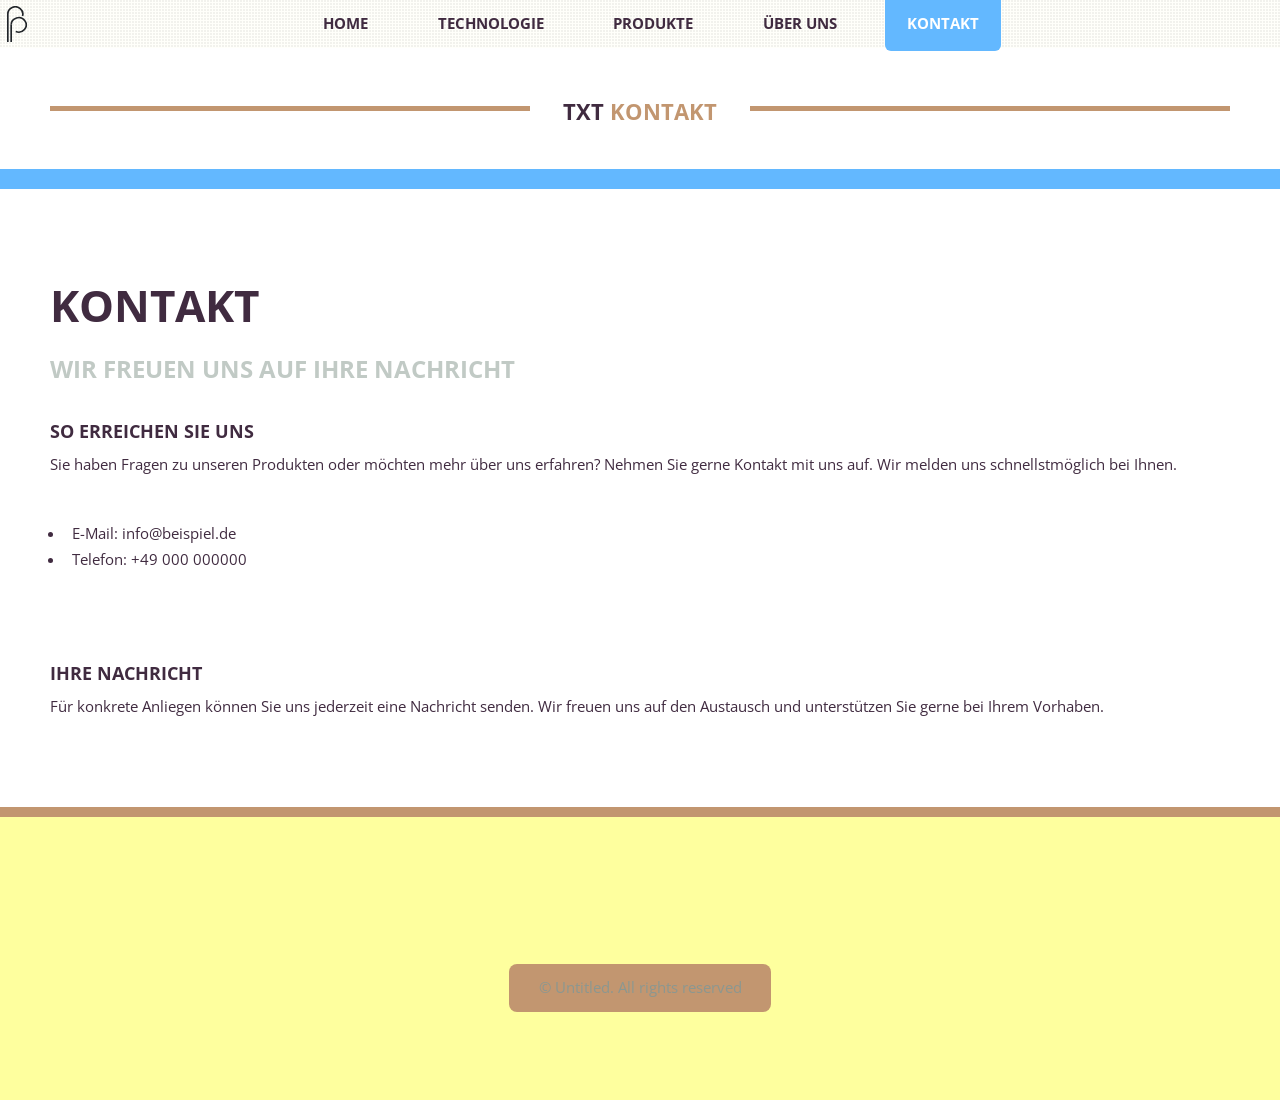
==== Kontakt.html @ f8fa7c77 "Website Update" ====
<!DOCTYPE HTML>
<html>
	<head>
		<title>Kontakt</title>
		<meta charset="utf-8" />
		<meta name="viewport" content="width=device-width, initial-scale=1, user-scalable=no" />
		<link rel="stylesheet" href="assets/css/main.css" />
	</head>
	<body class="is-preload">
		<div id="page-wrapper">

			<header id="header">
				<div class="logo container">
					<div>
						<h1><a href="index.html" id="logo">TXT</a></h1>
						<p>Kontakt</p>
					</div>
				</div>
			</header>

			<nav id="nav">
				<ul>
					<li class="nav-logo"><img src="images/HousingV6-Page_.svg" alt="" /></li>
					<li><a href="index.html">Home</a></li>
					<li><a href="Technologie.html">Technologie</a></li>
					<li><a href="Produkte.html">Produkte</a></li>
					<li><a href="Über uns.html">Über uns</a></li>
					<li class="current"><a href="Kontakt.html">Kontakt</a></li>
				</ul>
			</nav>

			<section id="main">
				<div class="container">
					<div class="row">
						<div class="col-12">
							<div class="content">
								<article class="box page-content">
									<header>
										<h2>Kontakt</h2>
										<p>Wir freuen uns auf Ihre Nachricht</p>
									</header>
									<section>
										<h3>So erreichen Sie uns</h3>
										<p>
											Sie haben Fragen zu unseren Produkten oder möchten mehr über uns erfahren?
											Nehmen Sie gerne Kontakt mit uns auf. Wir melden uns schnellstmöglich bei Ihnen.
										</p>
										<ul>
											<li>E-Mail: info@beispiel.de</li>
											<li>Telefon: +49 000 000000</li>
										</ul>
									</section>
									<section>
										<h3>Ihre Nachricht</h3>
										<p>
											Für konkrete Anliegen können Sie uns jederzeit eine Nachricht senden. Wir freuen uns
											auf den Austausch und unterstützen Sie gerne bei Ihrem Vorhaben.
										</p>
									</section>
								</article>
							</div>
						</div>
					</div>
				</div>
			</section>

			<footer id="footer">
				<div class="container">
					<div id="copyright">
						<ul class="menu">
							<li>&copy; Untitled. All rights reserved</li>
						</ul>
					</div>
				</div>
			</footer>

		</div>
		<script src="assets/js/jquery.min.js"></script>
		<script src="assets/js/jquery.dropotron.min.js"></script>
		<script src="assets/js/browser.min.js"></script>
		<script src="assets/js/breakpoints.min.js"></script>
		<script src="assets/js/util.js"></script>
		<script src="assets/js/main.js"></script>
	</body>
</html>
---- assets/css/main.css ----
@import url("fontawesome-all.min.css");
@import url("https://fonts.googleapis.com/css?family=Open+Sans:400,400italic,700,700italic|Open+Sans+Condensed:700");

/*
	TXT by HTML5 UP
	html5up.net | @ajlkn
	Free for personal and commercial use under the CCA 3.0 license (html5up.net/license)
*/

html, body, div, span, applet, object,
iframe, h1, h2, h3, h4, h5, h6, p, blockquote,
pre, a, abbr, acronym, address, big, cite,
code, del, dfn, em, img, ins, kbd, q, s, samp,
small, strike, strong, sub, sup, tt, var, b,
u, i, center, dl, dt, dd, ol, ul, li, fieldset,
form, label, legend, table, caption, tbody,
tfoot, thead, tr, th, td, article, aside,
canvas, details, embed, figure, figcaption,
footer, header, hgroup, menu, nav, output, ruby,
section, summary, time, mark, audio, video {
	margin: 0;
	padding: 0;
	border: 0;
	font-size: 100%;
	font: inherit;
	vertical-align: baseline;}

article, aside, details, figcaption, figure,
footer, header, hgroup, menu, nav, section {
	display: block;}

body {
	line-height: 1;
}

ol, ul {
	list-style: none;
}

blockquote, q {
	quotes: none;
}

	blockquote:before, blockquote:after, q:before, q:after {
		content: '';
		content: none;
	}

table {
	border-collapse: collapse;
	border-spacing: 0;
}

body {
	-webkit-text-size-adjust: none;
}

mark {
	background-color: transparent;
	color: inherit;
}

input::-moz-focus-inner {
	border: 0;
	padding: 0;
}

input, select, textarea {
	-moz-appearance: none;
	-webkit-appearance: none;
	-ms-appearance: none;
	appearance: none;
}

/* Basic */

	html {
		box-sizing: border-box;
	}

	*, *:before, *:after {
		box-sizing: inherit;
	}

	body {
		background: #FEFF9E;
	}

		body.is-preload *, body.is-preload *:before, body.is-preload *:after {
			-moz-animation: none !important;
			-webkit-animation: none !important;
			-ms-animation: none !important;
			animation: none !important;
			-moz-transition: none !important;
			-webkit-transition: none !important;
			-ms-transition: none !important;
			transition: none !important;
		}

	body, input, textarea, select {
		font-family: 'Open Sans', sans-serif;
		font-weight: 400;
		color: #402B40;
		font-size: 13pt;
		line-height: 2em;
	}

	h1, h2, h3, h4, h5, h6 {
		font-family: 'Open Sans Condensed', sans-serif;
		font-weight: 700;
		text-transform: uppercase;
		color: #402B40;
		margin: 0 0 0.5em 0;
		line-height: 1.3;
	}

	h1 a, h2 a, h3 a, h4 a, h5 a, h6 a {
		text-decoration: none;
		color: inherit;
	}

	h2 {
		font-size: 1.65em;
	}

		h2.major {
			position: relative;
			border-top: solid 5px #C29670;
			font-size: 1.65em;
			text-align: center;
			margin: 0 0 3em 0;
			top: 0.775em;
		}

			h2.major span {
				background: #fff;
				position: relative;
				display: inline-block;
				top: -0.775em;
				padding: 0 1.25em 0 1.25em;
			}

	h3, h4 {
		font-size: 1.25em;
	}

	a {
		color: #63B8FF;
		text-decoration: underline;
	}

		a:hover {
			text-decoration: none;
		}

	b, strong {
		font-weight: 700;
		color: #402B40;
	}

	i, em {
		font-style: italic;
	}

	br.clear {
		clear: both;
	}

	sub {
		position: relative;
		top: 0.5em;
		font-size: 0.8em;
	}

	sup {
		position: relative;
		top: -0.5em;
		font-size: 0.8em;
	}

	hr {
		border: 0;
		border-top: solid 2px #C29670;
		margin: 0 0 3em 0;
	}

	blockquote {
		border-left: solid 5px #C29670;
		padding: 1em 0 1em 1.5em;
		font-style: italic;
	}

	p, ul, ol, dl, table {
		margin-bottom: 3em;
	}

/* Section/Article */

	section, article {
		margin-bottom: 6em;
	}

		section > :last-child, section:last-child, article > :last-child, article:last-child {
			margin-bottom: 0;
		}

	header > p {
		display: block;
		font-family: 'Open Sans Condensed', sans-serif;
		font-weight: 700;
		text-transform: uppercase;
		color: #c1cac5;
	}

/* Container */

	.container {
		margin: 0 auto;
		max-width: 100%;
		width: 64em;
	}

		@media screen and (max-width: 1680px) {

			.container {
				width: 75em;
			}

		}

		@media screen and (max-width: 1280px) {

			.container {
				width: calc(100% - 100px);
			}

		}

		@media screen and (max-width: 980px) {

			.container {
				width: calc(100% - 100px);
			}

		}

		@media screen and (max-width: 736px) {

			.container {
				width: calc(100% - 40px);
			}

		}

		@media screen and (max-width: 360px) {

			.container {
				width: calc(100% - 30px);
			}

		}

/* Row */

	.row {
		display: flex;
		flex-wrap: wrap;
		box-sizing: border-box;
		align-items: stretch;
	}

		.row > * {
			box-sizing: border-box;
		}

		.row.gtr-uniform > * > :last-child {
			margin-bottom: 0;
		}

		.row.aln-left {
			justify-content: flex-start;
		}

		.row.aln-center {
			justify-content: center;
		}

		.row.aln-right {
			justify-content: flex-end;
		}

		.row.aln-top {
			align-items: flex-start;
		}

		.row.aln-middle {
			align-items: center;
		}

		.row.aln-bottom {
			align-items: flex-end;
		}

		.row > .imp {
			order: -1;
		}

		.row > .col-1 {
			width: 8.33333%;
		}

		.row > .off-1 {
			margin-left: 8.33333%;
		}

		.row > .col-2 {
			width: 16.66667%;
		}

		.row > .off-2 {
			margin-left: 16.66667%;
		}

		.row > .col-3 {
			width: 25%;
		}

		.row > .off-3 {
			margin-left: 25%;
		}

		.row > .col-4 {
			width: 33.33333%;
		}

		.row > .off-4 {
			margin-left: 33.33333%;
		}

		.row > .col-5 {
			width: 41.66667%;
		}

		.row > .off-5 {
			margin-left: 41.66667%;
		}

		.row > .col-6 {
			width: 50%;
		}

		.row > .off-6 {
			margin-left: 50%;
		}

		.row > .col-7 {
			width: 58.33333%;
		}

		.row > .off-7 {
			margin-left: 58.33333%;
		}

		.row > .col-8 {
			width: 66.66667%;
		}

		.row > .off-8 {
			margin-left: 66.66667%;
		}

		.row > .col-9 {
			width: 75%;
		}

		.row > .off-9 {
			margin-left: 75%;
		}

		.row > .col-10 {
			width: 83.33333%;
		}

		.row > .off-10 {
			margin-left: 83.33333%;
		}

		.row > .col-11 {
			width: 91.66667%;
		}

		.row > .off-11 {
			margin-left: 91.66667%;
		}

		.row > .col-12 {
			width: 100%;
		}

		.row > .off-12 {
			margin-left: 100%;
		}

		.row.gtr-0 {
			margin-top: 0px;
			margin-left: 0px;
		}

			.row.gtr-0 > * {
				padding: 0px 0 0 0px;
			}

			.row.gtr-0.gtr-uniform {
				margin-top: 0px;
			}

				.row.gtr-0.gtr-uniform > * {
					padding-top: 0px;
				}

		.row.gtr-25 {
			margin-top: -12.5px;
			margin-left: -12.5px;
		}

			.row.gtr-25 > * {
				padding: 12.5px 0 0 12.5px;
			}

			.row.gtr-25.gtr-uniform {
				margin-top: -12.5px;
			}

				.row.gtr-25.gtr-uniform > * {
					padding-top: 12.5px;
				}

		.row.gtr-50 {
			margin-top: -25px;
			margin-left: -25px;
		}

			.row.gtr-50 > * {
				padding: 25px 0 0 25px;
			}

			.row.gtr-50.gtr-uniform {
				margin-top: -25px;
			}

				.row.gtr-50.gtr-uniform > * {
					padding-top: 25px;
				}

		.row {
			margin-top: -50px;
			margin-left: -50px;
		}

			.row > * {
				padding: 50px 0 0 50px;
			}

			.row.gtr-uniform {
				margin-top: -50px;
			}

				.row.gtr-uniform > * {
					padding-top: 50px;
				}

		.row.gtr-150 {
			margin-top: -75px;
			margin-left: -75px;
		}

			.row.gtr-150 > * {
				padding: 75px 0 0 75px;
			}

			.row.gtr-150.gtr-uniform {
				margin-top: -75px;
			}

				.row.gtr-150.gtr-uniform > * {
					padding-top: 75px;
				}

		.row.gtr-200 {
			margin-top: -100px;
			margin-left: -100px;
		}

			.row.gtr-200 > * {
				padding: 100px 0 0 100px;
			}

			.row.gtr-200.gtr-uniform {
				margin-top: -100px;
			}

				.row.gtr-200.gtr-uniform > * {
					padding-top: 100px;
				}

		@media screen and (max-width: 1680px) {

			.row {
				display: flex;
				flex-wrap: wrap;
				box-sizing: border-box;
				align-items: stretch;
			}

				.row > * {
					box-sizing: border-box;
				}

				.row.gtr-uniform > * > :last-child {
					margin-bottom: 0;
				}

				.row.aln-left {
					justify-content: flex-start;
				}

				.row.aln-center {
					justify-content: center;
				}

				.row.aln-right {
					justify-content: flex-end;
				}

				.row.aln-top {
					align-items: flex-start;
				}

				.row.aln-middle {
					align-items: center;
				}

				.row.aln-bottom {
					align-items: flex-end;
				}

				.row > .imp-xlarge {
					order: -1;
				}

				.row > .col-1-xlarge {
					width: 8.33333%;
				}

				.row > .off-1-xlarge {
					margin-left: 8.33333%;
				}

				.row > .col-2-xlarge {
					width: 16.66667%;
				}

				.row > .off-2-xlarge {
					margin-left: 16.66667%;
				}

				.row > .col-3-xlarge {
					width: 25%;
				}

				.row > .off-3-xlarge {
					margin-left: 25%;
				}

				.row > .col-4-xlarge {
					width: 33.33333%;
				}

				.row > .off-4-xlarge {
					margin-left: 33.33333%;
				}

				.row > .col-5-xlarge {
					width: 41.66667%;
				}

				.row > .off-5-xlarge {
					margin-left: 41.66667%;
				}

				.row > .col-6-xlarge {
					width: 50%;
				}

				.row > .off-6-xlarge {
					margin-left: 50%;
				}

				.row > .col-7-xlarge {
					width: 58.33333%;
				}

				.row > .off-7-xlarge {
					margin-left: 58.33333%;
				}

				.row > .col-8-xlarge {
					width: 66.66667%;
				}

				.row > .off-8-xlarge {
					margin-left: 66.66667%;
				}

				.row > .col-9-xlarge {
					width: 75%;
				}

				.row > .off-9-xlarge {
					margin-left: 75%;
				}

				.row > .col-10-xlarge {
					width: 83.33333%;
				}

				.row > .off-10-xlarge {
					margin-left: 83.33333%;
				}

				.row > .col-11-xlarge {
					width: 91.66667%;
				}

				.row > .off-11-xlarge {
					margin-left: 91.66667%;
				}

				.row > .col-12-xlarge {
					width: 100%;
				}

				.row > .off-12-xlarge {
					margin-left: 100%;
				}

				.row.gtr-0 {
					margin-top: 0px;
					margin-left: 0px;
				}

					.row.gtr-0 > * {
						padding: 0px 0 0 0px;
					}

					.row.gtr-0.gtr-uniform {
						margin-top: 0px;
					}

						.row.gtr-0.gtr-uniform > * {
							padding-top: 0px;
						}

				.row.gtr-25 {
					margin-top: -12.5px;
					margin-left: -12.5px;
				}

					.row.gtr-25 > * {
						padding: 12.5px 0 0 12.5px;
					}

					.row.gtr-25.gtr-uniform {
						margin-top: -12.5px;
					}

						.row.gtr-25.gtr-uniform > * {
							padding-top: 12.5px;
						}

				.row.gtr-50 {
					margin-top: -25px;
					margin-left: -25px;
				}

					.row.gtr-50 > * {
						padding: 25px 0 0 25px;
					}

					.row.gtr-50.gtr-uniform {
						margin-top: -25px;
					}

						.row.gtr-50.gtr-uniform > * {
							padding-top: 25px;
						}

				.row {
					margin-top: -50px;
					margin-left: -50px;
				}

					.row > * {
						padding: 50px 0 0 50px;
					}

					.row.gtr-uniform {
						margin-top: -50px;
					}

						.row.gtr-uniform > * {
							padding-top: 50px;
						}

				.row.gtr-150 {
					margin-top: -75px;
					margin-left: -75px;
				}

					.row.gtr-150 > * {
						padding: 75px 0 0 75px;
					}

					.row.gtr-150.gtr-uniform {
						margin-top: -75px;
					}

						.row.gtr-150.gtr-uniform > * {
							padding-top: 75px;
						}

				.row.gtr-200 {
					margin-top: -100px;
					margin-left: -100px;
				}

					.row.gtr-200 > * {
						padding: 100px 0 0 100px;
					}

					.row.gtr-200.gtr-uniform {
						margin-top: -100px;
					}

						.row.gtr-200.gtr-uniform > * {
							padding-top: 100px;
						}

		}

		@media screen and (max-width: 1280px) {

			.row {
				display: flex;
				flex-wrap: wrap;
				box-sizing: border-box;
				align-items: stretch;
			}

				.row > * {
					box-sizing: border-box;
				}

				.row.gtr-uniform > * > :last-child {
					margin-bottom: 0;
				}

				.row.aln-left {
					justify-content: flex-start;
				}

				.row.aln-center {
					justify-content: center;
				}

				.row.aln-right {
					justify-content: flex-end;
				}

				.row.aln-top {
					align-items: flex-start;
				}

				.row.aln-middle {
					align-items: center;
				}

				.row.aln-bottom {
					align-items: flex-end;
				}

				.row > .imp-large {
					order: -1;
				}

				.row > .col-1-large {
					width: 8.33333%;
				}

				.row > .off-1-large {
					margin-left: 8.33333%;
				}

				.row > .col-2-large {
					width: 16.66667%;
				}

				.row > .off-2-large {
					margin-left: 16.66667%;
				}

				.row > .col-3-large {
					width: 25%;
				}

				.row > .off-3-large {
					margin-left: 25%;
				}

				.row > .col-4-large {
					width: 33.33333%;
				}

				.row > .off-4-large {
					margin-left: 33.33333%;
				}

				.row > .col-5-large {
					width: 41.66667%;
				}

				.row > .off-5-large {
					margin-left: 41.66667%;
				}

				.row > .col-6-large {
					width: 50%;
				}

				.row > .off-6-large {
					margin-left: 50%;
				}

				.row > .col-7-large {
					width: 58.33333%;
				}

				.row > .off-7-large {
					margin-left: 58.33333%;
				}

				.row > .col-8-large {
					width: 66.66667%;
				}

				.row > .off-8-large {
					margin-left: 66.66667%;
				}

				.row > .col-9-large {
					width: 75%;
				}

				.row > .off-9-large {
					margin-left: 75%;
				}

				.row > .col-10-large {
					width: 83.33333%;
				}

				.row > .off-10-large {
					margin-left: 83.33333%;
				}

				.row > .col-11-large {
					width: 91.66667%;
				}

				.row > .off-11-large {
					margin-left: 91.66667%;
				}

				.row > .col-12-large {
					width: 100%;
				}

				.row > .off-12-large {
					margin-left: 100%;
				}

				.row.gtr-0 {
					margin-top: 0px;
					margin-left: 0px;
				}

					.row.gtr-0 > * {
						padding: 0px 0 0 0px;
					}

					.row.gtr-0.gtr-uniform {
						margin-top: 0px;
					}

						.row.gtr-0.gtr-uniform > * {
							padding-top: 0px;
						}

				.row.gtr-25 {
					margin-top: -10px;
					margin-left: -10px;
				}

					.row.gtr-25 > * {
						padding: 10px 0 0 10px;
					}

					.row.gtr-25.gtr-uniform {
						margin-top: -10px;
					}

						.row.gtr-25.gtr-uniform > * {
							padding-top: 10px;
						}

				.row.gtr-50 {
					margin-top: -20px;
					margin-left: -20px;
				}

					.row.gtr-50 > * {
						padding: 20px 0 0 20px;
					}

					.row.gtr-50.gtr-uniform {
						margin-top: -20px;
					}

						.row.gtr-50.gtr-uniform > * {
							padding-top: 20px;
						}

				.row {
					margin-top: -40px;
					margin-left: -40px;
				}

					.row > * {
						padding: 40px 0 0 40px;
					}

					.row.gtr-uniform {
						margin-top: -40px;
					}

						.row.gtr-uniform > * {
							padding-top: 40px;
						}

				.row.gtr-150 {
					margin-top: -60px;
					margin-left: -60px;
				}

					.row.gtr-150 > * {
						padding: 60px 0 0 60px;
					}

					.row.gtr-150.gtr-uniform {
						margin-top: -60px;
					}

						.row.gtr-150.gtr-uniform > * {
							padding-top: 60px;
						}

				.row.gtr-200 {
					margin-top: -80px;
					margin-left: -80px;
				}

					.row.gtr-200 > * {
						padding: 80px 0 0 80px;
					}

					.row.gtr-200.gtr-uniform {
						margin-top: -80px;
					}

						.row.gtr-200.gtr-uniform > * {
							padding-top: 80px;
						}

		}

		@media screen and (max-width: 980px) {

			.row {
				display: flex;
				flex-wrap: wrap;
				box-sizing: border-box;
				align-items: stretch;
			}

				.row > * {
					box-sizing: border-box;
				}

				.row.gtr-uniform > * > :last-child {
					margin-bottom: 0;
				}

				.row.aln-left {
					justify-content: flex-start;
				}

				.row.aln-center {
					justify-content: center;
				}

				.row.aln-right {
					justify-content: flex-end;
				}

				.row.aln-top {
					align-items: flex-start;
				}

				.row.aln-middle {
					align-items: center;
				}

				.row.aln-bottom {
					align-items: flex-end;
				}

				.row > .imp-medium {
					order: -1;
				}

				.row > .col-1-medium {
					width: 8.33333%;
				}

				.row > .off-1-medium {
					margin-left: 8.33333%;
				}

				.row > .col-2-medium {
					width: 16.66667%;
				}

				.row > .off-2-medium {
					margin-left: 16.66667%;
				}

				.row > .col-3-medium {
					width: 25%;
				}

				.row > .off-3-medium {
					margin-left: 25%;
				}

				.row > .col-4-medium {
					width: 33.33333%;
				}

				.row > .off-4-medium {
					margin-left: 33.33333%;
				}

				.row > .col-5-medium {
					width: 41.66667%;
				}

				.row > .off-5-medium {
					margin-left: 41.66667%;
				}

				.row > .col-6-medium {
					width: 50%;
				}

				.row > .off-6-medium {
					margin-left: 50%;
				}

				.row > .col-7-medium {
					width: 58.33333%;
				}

				.row > .off-7-medium {
					margin-left: 58.33333%;
				}

				.row > .col-8-medium {
					width: 66.66667%;
				}

				.row > .off-8-medium {
					margin-left: 66.66667%;
				}

				.row > .col-9-medium {
					width: 75%;
				}

				.row > .off-9-medium {
					margin-left: 75%;
				}

				.row > .col-10-medium {
					width: 83.33333%;
				}

				.row > .off-10-medium {
					margin-left: 83.33333%;
				}

				.row > .col-11-medium {
					width: 91.66667%;
				}

				.row > .off-11-medium {
					margin-left: 91.66667%;
				}

				.row > .col-12-medium {
					width: 100%;
				}

				.row > .off-12-medium {
					margin-left: 100%;
				}

				.row.gtr-0 {
					margin-top: 0px;
					margin-left: 0px;
				}

					.row.gtr-0 > * {
						padding: 0px 0 0 0px;
					}

					.row.gtr-0.gtr-uniform {
						margin-top: 0px;
					}

						.row.gtr-0.gtr-uniform > * {
							padding-top: 0px;
						}

				.row.gtr-25 {
					margin-top: -12.5px;
					margin-left: -12.5px;
				}

					.row.gtr-25 > * {
						padding: 12.5px 0 0 12.5px;
					}

					.row.gtr-25.gtr-uniform {
						margin-top: -12.5px;
					}

						.row.gtr-25.gtr-uniform > * {
							padding-top: 12.5px;
						}

				.row.gtr-50 {
					margin-top: -25px;
					margin-left: -25px;
				}

					.row.gtr-50 > * {
						padding: 25px 0 0 25px;
					}

					.row.gtr-50.gtr-uniform {
						margin-top: -25px;
					}

						.row.gtr-50.gtr-uniform > * {
							padding-top: 25px;
						}

				.row {
					margin-top: -50px;
					margin-left: -50px;
				}

					.row > * {
						padding: 50px 0 0 50px;
					}

					.row.gtr-uniform {
						margin-top: -50px;
					}

						.row.gtr-uniform > * {
							padding-top: 50px;
						}

				.row.gtr-150 {
					margin-top: -75px;
					margin-left: -75px;
				}

					.row.gtr-150 > * {
						padding: 75px 0 0 75px;
					}

					.row.gtr-150.gtr-uniform {
						margin-top: -75px;
					}

						.row.gtr-150.gtr-uniform > * {
							padding-top: 75px;
						}

				.row.gtr-200 {
					margin-top: -100px;
					margin-left: -100px;
				}

					.row.gtr-200 > * {
						padding: 100px 0 0 100px;
					}

					.row.gtr-200.gtr-uniform {
						margin-top: -100px;
					}

						.row.gtr-200.gtr-uniform > * {
							padding-top: 100px;
						}

		}

		@media screen and (max-width: 736px) {

			.row {
				display: flex;
				flex-wrap: wrap;
				box-sizing: border-box;
				align-items: stretch;
			}

				.row > * {
					box-sizing: border-box;
				}

				.row.gtr-uniform > * > :last-child {
					margin-bottom: 0;
				}

				.row.aln-left {
					justify-content: flex-start;
				}

				.row.aln-center {
					justify-content: center;
				}

				.row.aln-right {
					justify-content: flex-end;
				}

				.row.aln-top {
					align-items: flex-start;
				}

				.row.aln-middle {
					align-items: center;
				}

				.row.aln-bottom {
					align-items: flex-end;
				}

				.row > .imp-small {
					order: -1;
				}

				.row > .col-1-small {
					width: 8.33333%;
				}

				.row > .off-1-small {
					margin-left: 8.33333%;
				}

				.row > .col-2-small {
					width: 16.66667%;
				}

				.row > .off-2-small {
					margin-left: 16.66667%;
				}

				.row > .col-3-small {
					width: 25%;
				}

				.row > .off-3-small {
					margin-left: 25%;
				}

				.row > .col-4-small {
					width: 33.33333%;
				}

				.row > .off-4-small {
					margin-left: 33.33333%;
				}

				.row > .col-5-small {
					width: 41.66667%;
				}

				.row > .off-5-small {
					margin-left: 41.66667%;
				}

				.row > .col-6-small {
					width: 50%;
				}

				.row > .off-6-small {
					margin-left: 50%;
				}

				.row > .col-7-small {
					width: 58.33333%;
				}

				.row > .off-7-small {
					margin-left: 58.33333%;
				}

				.row > .col-8-small {
					width: 66.66667%;
				}

				.row > .off-8-small {
					margin-left: 66.66667%;
				}

				.row > .col-9-small {
					width: 75%;
				}

				.row > .off-9-small {
					margin-left: 75%;
				}

				.row > .col-10-small {
					width: 83.33333%;
				}

				.row > .off-10-small {
					margin-left: 83.33333%;
				}

				.row > .col-11-small {
					width: 91.66667%;
				}

				.row > .off-11-small {
					margin-left: 91.66667%;
				}

				.row > .col-12-small {
					width: 100%;
				}

				.row > .off-12-small {
					margin-left: 100%;
				}

				.row.gtr-0 {
					margin-top: 0px;
					margin-left: 0px;
				}

					.row.gtr-0 > * {
						padding: 0px 0 0 0px;
					}

					.row.gtr-0.gtr-uniform {
						margin-top: 0px;
					}

						.row.gtr-0.gtr-uniform > * {
							padding-top: 0px;
						}

				.row.gtr-25 {
					margin-top: -5px;
					margin-left: -5px;
				}

					.row.gtr-25 > * {
						padding: 5px 0 0 5px;
					}

					.row.gtr-25.gtr-uniform {
						margin-top: -5px;
					}

						.row.gtr-25.gtr-uniform > * {
							padding-top: 5px;
						}

				.row.gtr-50 {
					margin-top: -10px;
					margin-left: -10px;
				}

					.row.gtr-50 > * {
						padding: 10px 0 0 10px;
					}

					.row.gtr-50.gtr-uniform {
						margin-top: -10px;
					}

						.row.gtr-50.gtr-uniform > * {
							padding-top: 10px;
						}

				.row {
					margin-top: -20px;
					margin-left: -20px;
				}

					.row > * {
						padding: 20px 0 0 20px;
					}

					.row.gtr-uniform {
						margin-top: -20px;
					}

						.row.gtr-uniform > * {
							padding-top: 20px;
						}

				.row.gtr-150 {
					margin-top: -30px;
					margin-left: -30px;
				}

					.row.gtr-150 > * {
						padding: 30px 0 0 30px;
					}

					.row.gtr-150.gtr-uniform {
						margin-top: -30px;
					}

						.row.gtr-150.gtr-uniform > * {
							padding-top: 30px;
						}

				.row.gtr-200 {
					margin-top: -40px;
					margin-left: -40px;
				}

					.row.gtr-200 > * {
						padding: 40px 0 0 40px;
					}

					.row.gtr-200.gtr-uniform {
						margin-top: -40px;
					}

						.row.gtr-200.gtr-uniform > * {
							padding-top: 40px;
						}

		}

		@media screen and (max-width: 360px) {

			.row {
				display: flex;
				flex-wrap: wrap;
				box-sizing: border-box;
				align-items: stretch;
			}

				.row > * {
					box-sizing: border-box;
				}

				.row.gtr-uniform > * > :last-child {
					margin-bottom: 0;
				}

				.row.aln-left {
					justify-content: flex-start;
				}

				.row.aln-center {
					justify-content: center;
				}

				.row.aln-right {
					justify-content: flex-end;
				}

				.row.aln-top {
					align-items: flex-start;
				}

				.row.aln-middle {
					align-items: center;
				}

				.row.aln-bottom {
					align-items: flex-end;
				}

				.row > .imp-xsmall {
					order: -1;
				}

				.row > .col-1-xsmall {
					width: 8.33333%;
				}

				.row > .off-1-xsmall {
					margin-left: 8.33333%;
				}

				.row > .col-2-xsmall {
					width: 16.66667%;
				}

				.row > .off-2-xsmall {
					margin-left: 16.66667%;
				}

				.row > .col-3-xsmall {
					width: 25%;
				}

				.row > .off-3-xsmall {
					margin-left: 25%;
				}

				.row > .col-4-xsmall {
					width: 33.33333%;
				}

				.row > .off-4-xsmall {
					margin-left: 33.33333%;
				}

				.row > .col-5-xsmall {
					width: 41.66667%;
				}

				.row > .off-5-xsmall {
					margin-left: 41.66667%;
				}

				.row > .col-6-xsmall {
					width: 50%;
				}

				.row > .off-6-xsmall {
					margin-left: 50%;
				}

				.row > .col-7-xsmall {
					width: 58.33333%;
				}

				.row > .off-7-xsmall {
					margin-left: 58.33333%;
				}

				.row > .col-8-xsmall {
					width: 66.66667%;
				}

				.row > .off-8-xsmall {
					margin-left: 66.66667%;
				}

				.row > .col-9-xsmall {
					width: 75%;
				}

				.row > .off-9-xsmall {
					margin-left: 75%;
				}

				.row > .col-10-xsmall {
					width: 83.33333%;
				}

				.row > .off-10-xsmall {
					margin-left: 83.33333%;
				}

				.row > .col-11-xsmall {
					width: 91.66667%;
				}

				.row > .off-11-xsmall {
					margin-left: 91.66667%;
				}

				.row > .col-12-xsmall {
					width: 100%;
				}

				.row > .off-12-xsmall {
					margin-left: 100%;
				}

				.row.gtr-0 {
					margin-top: 0px;
					margin-left: 0px;
				}

					.row.gtr-0 > * {
						padding: 0px 0 0 0px;
					}

					.row.gtr-0.gtr-uniform {
						margin-top: 0px;
					}

						.row.gtr-0.gtr-uniform > * {
							padding-top: 0px;
						}

				.row.gtr-25 {
					margin-top: -3.75px;
					margin-left: -3.75px;
				}

					.row.gtr-25 > * {
						padding: 3.75px 0 0 3.75px;
					}

					.row.gtr-25.gtr-uniform {
						margin-top: -3.75px;
					}

						.row.gtr-25.gtr-uniform > * {
							padding-top: 3.75px;
						}

				.row.gtr-50 {
					margin-top: -7.5px;
					margin-left: -7.5px;
				}

					.row.gtr-50 > * {
						padding: 7.5px 0 0 7.5px;
					}

					.row.gtr-50.gtr-uniform {
						margin-top: -7.5px;
					}

						.row.gtr-50.gtr-uniform > * {
							padding-top: 7.5px;
						}

				.row {
					margin-top: -15px;
					margin-left: -15px;
				}

					.row > * {
						padding: 15px 0 0 15px;
					}

					.row.gtr-uniform {
						margin-top: -15px;
					}

						.row.gtr-uniform > * {
							padding-top: 15px;
						}

				.row.gtr-150 {
					margin-top: -22.5px;
					margin-left: -22.5px;
				}

					.row.gtr-150 > * {
						padding: 22.5px 0 0 22.5px;
					}

					.row.gtr-150.gtr-uniform {
						margin-top: -22.5px;
					}

						.row.gtr-150.gtr-uniform > * {
							padding-top: 22.5px;
						}

				.row.gtr-200 {
					margin-top: -30px;
					margin-left: -30px;
				}

					.row.gtr-200 > * {
						padding: 30px 0 0 30px;
					}

					.row.gtr-200.gtr-uniform {
						margin-top: -30px;
					}

						.row.gtr-200.gtr-uniform > * {
							padding-top: 30px;
						}

		}

/* Image */

	.image {
		position: relative;
		display: inline-block;
		border-radius: 8px;
	}

		.image img {
			display: block;
			width: 100%;
			border-radius: 8px;
		}

		.image:before {
			content: '';
			position: absolute;
			left: 0;
			top: 0;
			width: 100%;
			height: 100%;
			background: url("images/overlay.png");
			border-radius: 8px;
		}

		.image.fit {
			display: block;
			width: 100%;
		}

		.image.featured {
			display: block;
			width: 100%;
			margin: 0 0 2em 0;
		}

		.image.left {
			float: left;
			margin: 0 2em 2em 0;
		}

		.image.centered {
			display: block;
			margin: 0 0 2em 0;
		}

			.image.centered img {
				margin: 0 auto;
				width: auto;
			}

/* Button */

	input[type="button"],
	input[type="submit"],
	input[type="reset"],
	button,
	.button {
		-webkit-appearance: none;
		display: inline-block;
		font-family: 'Open Sans Condensed', sans-serif;
		font-weight: 700;
		text-transform: uppercase;
		text-decoration: none;
			background: #63B8FF;
		color: #fff;
		border: 0;
		line-height: 1em;
		border-radius: 8px;
		outline: 0;
		cursor: pointer;
		-moz-transition: background-color .2s ease-in-out;
		-webkit-transition: background-color .2s ease-in-out;
		-o-transition: background-color .2s ease-in-out;
		-ms-transition: background-color .2s ease-in-out;
		transition: background-color .2s ease-in-out;
		font-size: 1.25em;
		padding: 0.85em 1.85em;
		text-align: center;
	}

		input[type="button"]:hover,
		input[type="submit"]:hover,
		input[type="reset"]:hover,
		button:hover,
		.button:hover {
				background: #63B8FF;
		}

		input[type="button"]:active,
		input[type="submit"]:active,
		input[type="reset"]:active,
		button:active,
		.button:active {
				background: #C29670;
		}

		input[type="button"].alt,
		input[type="submit"].alt,
		input[type="reset"].alt,
		button.alt,
		.button.alt {
			background: #c1cac5;
		}

			input[type="button"].alt:hover,
			input[type="submit"].alt:hover,
			input[type="reset"].alt:hover,
			button.alt:hover,
			.button.alt:hover {
				background: #ccd5d0;
			}

			input[type="button"].alt:active,
			input[type="submit"].alt:active,
			input[type="reset"].alt:active,
			button.alt:active,
			.button.alt:active {
				background: #b1bab5;
			}

		input[type="button"].large,
		input[type="submit"].large,
		input[type="reset"].large,
		button.large,
		.button.large {
			font-size: 1.65em;
		}

/* List */

	ul {
		list-style: disc;
		padding-left: 1em;
	}

		ul li {
			padding-left: 0.5em;
		}

	ol {
		list-style: decimal;
		padding-left: 1.25em;
	}

		ol li {
			padding-left: 0.25em;
		}

/* Divided */

	ul.divided {
		list-style: none;
		padding-left: 0;
	}

		ul.divided > li {
			border-top: solid 2px #C29670;
			padding-top: 2.35em;
			margin-top: 2.35em;
			padding-left: 0;
		}

			ul.divided > li:first-child {
				border-top: 0;
				padding-top: 0;
				margin-top: 0;
			}

/* Actions */

	ul.actions {
		list-style: none;
		padding-left: 0;
		text-align: center;
		margin: 2em 0 0 0;
	}

		ul.actions li {
			display: inline-block;
			margin: 0 0 0 1em;
			padding-left: 0;
		}

			ul.actions li:first-child {
				margin-left: 0;
			}

/* Contact */

	ul.contact {
		list-style: none;
		padding-left: 0;
		cursor: default;
	}

		ul.contact li {
			-moz-transition: top .15s ease-in-out;
			-webkit-transition: top .15s ease-in-out;
			-ms-transition: top .15s ease-in-out;
			transition: top .15s ease-in-out;
			position: relative;
			display: inline-block;
			margin: 0 0.25em 0 0.25em;
			top: 0;
			padding-left: 0;
		}

			ul.contact li a {
				-moz-transition: background-color .2s ease-in-out;
				-webkit-transition: background-color .2s ease-in-out;
				-ms-transition: background-color .2s ease-in-out;
				transition: background-color .2s ease-in-out;
				display: block;
				position: relative;
				width: 48px;
				height: 48px;
				border-radius: 6px;
				outline: 0;
				background: #c1cac5;
				text-align: center;
			}

				ul.contact li a:before {
							color: #FEFF9E;
					font-size: 32px;
					line-height: 48px;
				}

			ul.contact li:hover {
				top: -5px;
			}

				ul.contact li:hover a.fa-facebook {
					background-color: #3C5A98;
				}

				ul.contact li:hover a.fa-twitter {
					background-color: #2DAAE4;
				}

				ul.contact li:hover a.fa-dribbble {
					background-color: #C4376B;
				}

				ul.contact li:hover a.fa-linkedin {
					background-color: #006599;
				}

				ul.contact li:hover a.fa-instagram {
					background-color: #2E5E86;
				}

				ul.contact li:hover a.fa-google-plus {
					background-color: #DA2713;
				}

			ul.contact li:active {
				top: 0;
			}

/* Special */

	ul.special {
		list-style: none;
		padding-left: 0;
		cursor: default;
		position: relative;
		margin: -2em 0 4em -2em;
	}

		ul.special li {
			-moz-transition: top .15s ease-in-out;
			-webkit-transition: top .15s ease-in-out;
			-ms-transition: top .15s ease-in-out;
			transition: top .15s ease-in-out;
			position: relative;
			display: inline-block;
			top: 0;
			padding: 2em 0 0 2em;
		}

			ul.special li a {
				display: block;
				outline: 0;
			}

				ul.special li a:before {
					-moz-transition: background-color .2s ease-in-out;
					-webkit-transition: background-color .2s ease-in-out;
					-ms-transition: background-color .2s ease-in-out;
					transition: background-color .2s ease-in-out;
					display: block;
					text-align: center;
					background: #c1cac5;
					border-radius: 100%;
					width: 2.25em;
					height: 2.25em;
					line-height: 2.175em;
					font-size: 5em;
					color: #fff;
				}

			ul.special li:hover {
				top: -1em;
			}

				ul.special li:hover a:before {
					background: #b9d2ce;
				}

/* Meta */

	ul.meta {
		font-size: 0.85em;
		color: #a1aaa5;
		list-style: none;
		padding-left: 0;
	}

		ul.meta li {
			position: relative;
			display: inline-block;
			margin-left: 1em;
			padding-left: 0;
		}

			ul.meta li a {
				color: inherit;
				outline: 0;
			}

			ul.meta li:first-child {
				margin-left: 0;
			}

			ul.meta li:before {
				opacity: 0.5;
				cursor: default;
				margin-right: 0.5em;
			}

/* Menu */

	ul.menu {
		list-style: none;
		padding-left: 0;
	}

		ul.menu li {
			border-left: solid 1px #C29670;
			display: inline-block;
			padding: 0 0 0 0.75em;
			margin: 0 0 0 0.75em;
		}

			ul.menu li:first-child {
				border-left: 0;
				margin-left: 0;
				padding-left: 0;
			}

/* Forms */

	form label {
		display: block;
		margin: 0 0 1em 0;
		font-family: 'Open Sans Condensed', sans-serif;
		font-weight: 700;
		text-transform: uppercase;
			color: #402B40;
	}

	form input[type="text"],
	form input[type="email"],
	form input[type="password"],
	form select,
	form textarea {
		-webkit-appearance: none;
		display: block;
		width: 100%;
		border-radius: 8px;
			border: solid 2px #C29670;
	}

		form input[type="text"]:focus,
		form input[type="email"]:focus,
		form input[type="password"]:focus,
		form select:focus,
		form textarea:focus {
				border-color: #63B8FF;
		}

	form input[type="text"],
	form input[type="email"],
	form input[type="password"],
	form select {
		line-height: 3em;
		padding: 0 1em;
	}

	form textarea {
		min-height: 9em;
		padding: 1em;
	}

	form ::-webkit-input-placeholder {
		color: #555 !important;
	}

	form :-moz-placeholder {
		color: #555 !important;
	}

	form ::-moz-placeholder {
		color: #555 !important;
	}

	form :-ms-input-placeholder {
		color: #555 !important;
	}

	form ::-moz-focus-inner {
		border: 0;
	}

/* Tables */

	table {
		width: 100%;
	}

		table.default {
			width: 100%;
		}

			table.default tr {
				border-top: solid 2px #C29670;
			}

				table.default tr:first-child {
					border-top: 0;
				}

			table.default td {
				padding: 0.5em 1em 0.5em 1em;
			}

			table.default th {
				text-align: left;
				padding: 0.5em 1em 0.5em 1em;
				margin: 0 0 1em 0;
				font-family: 'Open Sans Condensed', sans-serif;
				font-weight: 700;
				text-transform: uppercase;
				color: #402B40;
			}

			table.default thead {
				background: #C29670;
				color: #fff;
			}

/* Box */

	.box.highlight {
		text-align: center;
	}

		.box.highlight h2 {
			font-size: 3em;
			margin: 0 0 0.25em 0;
		}

		.box.highlight header > p {
			font-size: 1.65em;
			margin: 0 0 1.5em 0;
		}

	.box.feature {
		text-align: center;
	}

	.box.post header {
		margin: 0 0 2.5em 0;
	}

	.box.post h3 {
		font-size: 3em;
		margin: 0 0 0.25em 0;
	}

	.box.post header > p {
		font-size: 1.65em;
		margin: 0 0 0.5em 0;
	}

	.box.post ul.meta {
		margin: 0 0 0.5em 0;
	}

	.box.post-summary h3 {
		line-height: 1em;
		margin: 0 0 0.75em 0;
	}

	.box.post-summary .meta {
		margin: 0;
		line-height: 1em;
	}

	.box.page-content header {
		margin: 0 0 2.5em 0;
	}

	.box.page-content h2 {
		font-size: 3em;
		margin: 0 0 0.5em 0;
	}

	.box.page-content header > p {
		font-size: 1.65em;
		margin: 0 0 0.5em 0;
	}

	.box.page-content ul.meta {
		margin: 0 0 0.5em 0;
	}

/* Icons */

	.icon {
		text-decoration: none;
		position: relative;
		text-decoration: none;
	}

		.icon:before {
			-moz-osx-font-smoothing: grayscale;
			-webkit-font-smoothing: antialiased;
			display: inline-block;
			font-style: normal;
			font-variant: normal;
			text-rendering: auto;
			line-height: 1;
			text-transform: none !important;
			font-family: 'Font Awesome 5 Free';
			font-weight: 400;
		}

		.icon:before {
			line-height: inherit;
		}

		.icon > .label {
			display: none;
		}

		.icon.solid:before {
			font-weight: 900;
		}

		.icon.brands:before {
			font-family: 'Font Awesome 5 Brands';
		}

/* Page Wrapper */

	#page-wrapper > section {
		margin-bottom: 0;
	}

/* Header */

	#header {
		text-align: center;
		font-size: 2em;
		font-family: 'Open Sans Condensed', sans-serif;
		font-weight: 700;
		text-transform: uppercase;
		padding: 2em 0;
		background: #fff;
		margin: 0 auto;
	}

		#header .logo {
			position: relative;
			text-align: center;
			border-top: solid 5px #C29670;
			top: 0.65em;
		}

			#header .logo div {
				background: #fff;
				position: relative;
				display: inline-block;
				padding: 0 1.5em 0 1.5em;
				top: -0.65em;
			}

			#header .logo h1 {
				display: inline;
			}

			#header .logo p {
				display: inline;
				color: #C29670;
			}

/* Nav */

	body {
		padding-top: 3.25em;
	}

	#nav {
		position: fixed;
		top: 0;
		left: 0;
		z-index: 1000;
		background-color: rgba(255, 255, 255, 0.95);
		background-image: url("images/overlay.png");
		width: 100%;
		height: 3.25em;
		line-height: 3.25em;
		text-align: center;
		font-family: 'Open Sans Condensed', sans-serif;
		font-weight: 700;
		text-transform: uppercase;
		cursor: default;
	}

		#nav ul {
			position: relative;
			z-index: 1001;
		}

		#nav li {
			display: inline-block;
			margin: 0 0.5em 0 0.5em;
			top: 0;
			position: relative;
			-moz-transition: top .15s ease-in-out;
			-webkit-transition: top .15s ease-in-out;
			-o-transition: top .15s ease-in-out;
			-ms-transition: top .15s ease-in-out;
			transition: top .15s ease-in-out;
		}

			#nav li > ul {
				display: none;
			}

			#nav li a, #nav li span {
				-moz-transition: background-color .075s ease-in-out, color .075s ease-in-out;
				-webkit-transition: background-color .075s ease-in-out, color .075s ease-in-out;
				-ms-transition: background-color .075s ease-in-out, color .075s ease-in-out;
				transition: background-color .075s ease-in-out, color .075s ease-in-out;
				position: relative;
				display: block;
				text-decoration: none;
				color: #402B40;
				top: -6px;
				padding: 6px 1.5em 0.25em 1.5em;
				border-bottom-left-radius: 6px;
				border-bottom-right-radius: 6px;
				outline: 0;
			}

			#nav li:hover, #nav li.active {
				top: 3px;
			}

			#nav li.nav-logo, #nav li.nav-logo:hover {
				top: 0;
				position: absolute;
				left: 0;
				margin: 0;
				height: 3.25em;
			}

			#nav li.nav-logo img {
				display: block;
				height: 2.5em;
				width: auto;
				margin-top: 0.375em;
			}

			#nav li:hover a, #nav li:hover span {
				background: #C29670;
				color: #fff;
			}

			#nav li.active a, #nav li.active span {
					background: #C29670;
				color: #fff;
			}

			#nav li.current a {
				background: #63B8FF;
				color: #fff;
			}

	.dropotron {
		list-style: none;
		background: #402B40;
		color: #fff;
		border-radius: 6px;
		line-height: 2.75em;
		text-align: center;
		font-family: 'Open Sans Condensed', sans-serif;
		font-weight: 700;
		text-transform: uppercase;
		padding: 1em 0;
		text-align: left;
		min-width: 14em;
		margin-top: -1em;
		box-shadow: 0 1em 2em 0 rgba(0, 0, 0, 0.1);
	}

		.dropotron li {
			padding-left: 0;
		}

			.dropotron li > a, .dropotron li > span {
				display: block;
				color: #D7DAD8;
				text-decoration: none;
				padding: 0 1.25em;
			}

			.dropotron li:hover > a, .dropotron li:hover > span {
				color: #fff;
				background: #7B8780;
			}

			.dropotron li.active > a, .dropotron li.active > span {
				color: #fff;
				background: #7B8780;
			}

			.dropotron li:first-child {
				border-top: 0;
			}

		.dropotron.level-0 {
			margin-top: 1em;
			font-size: 0.9em;
		}

			.dropotron.level-0:before {
				content: '';
				position: absolute;
				left: 50%;
				margin-left: -1em;
				top: -0.65em;
				border-bottom: solid 1em #6B7770;
				border-left: solid 1em transparent;
				border-right: solid 1em transparent;
			}

/* Banner */

	#banner {
		position: relative;
		background-image: url("images/overlay.png"), url("images/overlay.png"), url("../../images/banner.jpg");
		background-position: top left, top left, center center;
		background-repeat: repeat, repeat, no-repeat;
		background-size: auto, auto, cover;
		z-index: 1;
		padding: 11em 0;
	}

		#banner .content {
			position: relative;
			background-color: rgba(21, 28, 23, 0.85);
			background-image: url("images/overlay.png"), url("images/highlight.png");
			background-position: top left, center center;
			background-size: auto, 100% 250%;
			background-repeat: repeat, no-repeat;
			text-align: center;
			margin: 0;
			padding: 4em 0 3.5em 0;
		}

			#banner .content h2 {
				color: #fff;
				font-size: 2.75em;
				margin: 0 0 0.5em 0;
			}

			#banner .content p {
				display: block;
				font-family: 'Open Sans Condensed', sans-serif;
				font-weight: 700;
				text-transform: uppercase;
				color: #575d59;
				font-size: 1.35em;
				margin: 0 0 1.25em 0;
			}

			#banner .content .button {
				-moz-transition: border-color .2s ease-in-out, color .2s ease-in-out;
				-webkit-transition: border-color .2s ease-in-out, color .2s ease-in-out;
				-ms-transition: border-color .2s ease-in-out, color .2s ease-in-out;
				transition: border-color .2s ease-in-out, color .2s ease-in-out;
				color: #b4b7b5;
				background: transparent !important;
				border: solid 4px #575d59;
				border-color: rgba(87, 93, 89, 0.35);
				font-size: 1.5em;
			}

				#banner .content .button:hover {
					color: #e4e7e5;
					border-color: rgba(87, 93, 89, 0.75);
				}

				#banner .content .button:active {
					color: #fff;
					border-color: #616763;
				}

/* Main */

	#main {
		background: #fff;
		border-top: solid 5px #63B8FF;
		border-bottom: solid 5px #C29670;
		border-top-width: 35px;
		border-bottom-width: 10px;
		padding: 6em 0 6em 0;
	}

/* Sidebar + Content */

	.sidebar h2.major {
		text-align: left;
		margin: 0 0 1.5em 0;
	}

		.sidebar h2.major span {
			padding-left: 0;
		}

/* Footer */

	#footer {
		text-align: center;
		padding: 8em 0 8em 0;
	}

		#footer a {
			color: inherit;
		}

		#footer h2.major {
			margin: 0 0 1.5em 0;
		}

			#footer h2.major span {
					background: #FEFF9E;
			}

/* Copyright */

	#copyright {
		display: inline-block;
		background: #C29670;
		padding: 0.75em 2em 0.75em 2em;
		border-radius: 8px;
		color: #8b9790;
		margin: 4em 0 0 0;
	}

		#copyright a {
			color: inherit;
		}

		#copyright .menu {
			margin: 0;
		}

			#copyright .menu li {
					border-color: #C29670;
				border-width: 2px;
				line-height: 1em;
			}

/* XLarge */

	@media screen and (max-width: 1680px) {

		/* Basic */

			body, input, textarea, select {
				font-size: 12pt;
				line-height: 1.75em;
			}

	}

/* Large */

	@media screen and (max-width: 1280px) {

		/* Basic */

			body, input, textarea, select {
				font-size: 11pt;
			}

		/* Special */

			ul.special li a:before {
				font-size: 60px;
			}

		/* Box */

			.box.highlight h2 {
				font-size: 2.5em;
			}

			.box.highlight header > p {
				font-size: 1.25em;
			}

			.box.post h3 {
				font-size: 2.5em;
			}

			.box.post header > p {
				font-size: 1.25em;
			}

		/* Header */

			#header {
				font-size: 1.5em;
			}

		/* Banner */

			#banner {
				padding: 6em 0;
			}

				#banner .content {
					padding: 4em 0 3em 0;
				}

					#banner .content h2 {
						margin: 0 0 0.65em 0;
					}

					#banner .content p {
						margin: 0 0 1em 0;
					}

		/* Main */

			#main {
				border-top-width: 20px;
				border-bottom-width: 10px;
			}

		/* Footer */

			#footer {
				padding: 6em 0 6em 0;
			}

	}

/* Medium */

	#navPanel, #titleBar {
		display: none;
	}

	@media screen and (max-width: 980px) {

		/* Basic */

			html, body {
				overflow-x: hidden;
			}

		/* Box */

			.box br {
				display: none;
			}

		/* Header */

			#header {
				display: none;
			}

		/* Banner */

			#banner {
				padding: calc(14em + 44px) 0 14em 0;
			}

		/* Nav */

			#nav {
				display: none;
			}

		/* Main */

			#main {
				border-top-width: 0;
			}

		/* Sidebar */

			.sidebar {
				border-top: solid 2px #C29670;
				padding-top: 50px;
			}

		/* Nav */

			body {
				padding-top: 44px;
			}

				body.homepage {
					padding-top: 0;
				}

			#page-wrapper {
				-moz-backface-visibility: hidden;
				-webkit-backface-visibility: hidden;
				-ms-backface-visibility: hidden;
				backface-visibility: hidden;
				-moz-transition: -moz-transform 0.5s ease;
				-webkit-transition: -webkit-transform 0.5s ease;
				-ms-transition: -ms-transform 0.5s ease;
				transition: transform 0.5s ease;
				padding-bottom: 1px;
			}

			#titleBar {
				-moz-backface-visibility: hidden;
				-webkit-backface-visibility: hidden;
				-ms-backface-visibility: hidden;
				backface-visibility: hidden;
				-moz-transition: -moz-transform 0.5s ease;
				-webkit-transition: -webkit-transform 0.5s ease;
				-ms-transition: -ms-transform 0.5s ease;
				transition: transform 0.5s ease;
				display: block;
				height: 44px;
				left: 0;
				position: fixed;
				top: 0;
				width: 100%;
				z-index: 10001;
				background-color: rgba(21, 38, 23, 0.8);
				background-image: url("images/overlay.png");
			}

				#titleBar .title {
					display: block;
					position: relative;
					font-family: 'Open Sans Condensed', sans-serif;
					font-weight: 700;
					text-transform: uppercase;
					font-size: 1.25em;
					line-height: 44px;
					color: #fff;
					z-index: 1000;
					text-align: center;
				}

				#titleBar .toggle {
					text-decoration: none;
					position: absolute;
					left: 0;
					top: 0;
					width: 80px;
					height: 60px;
					z-index: 1001;
				}

					#titleBar .toggle:before {
						-moz-osx-font-smoothing: grayscale;
						-webkit-font-smoothing: antialiased;
						display: inline-block;
						font-style: normal;
						font-variant: normal;
						text-rendering: auto;
						line-height: 1;
						text-transform: none !important;
						font-family: 'Font Awesome 5 Free';
						font-weight: 900;
					}

					#titleBar .toggle:before {
						display: inline-block;
						text-decoration: none;
						position: absolute;
						left: 0;
						top: 0;
						background: #63B8FF;
						width: 44px;
						height: 44px;
						content: '\f0c9';
						color: #fff;
						text-align: center;
						line-height: 44px;
						font-size: 20px;
					}

					#titleBar .toggle:active:before {
							background-color: #C29670;
					}

			#navPanel {
				-moz-backface-visibility: hidden;
				-webkit-backface-visibility: hidden;
				-ms-backface-visibility: hidden;
				backface-visibility: hidden;
				-moz-transform: translateX(-275px);
				-webkit-transform: translateX(-275px);
				-ms-transform: translateX(-275px);
				transform: translateX(-275px);
				-moz-transition: -moz-transform 0.5s ease;
				-webkit-transition: -webkit-transform 0.5s ease;
				-ms-transition: -ms-transform 0.5s ease;
				transition: transform 0.5s ease;
				display: block;
				height: 100%;
				left: 0;
				overflow-y: auto;
				position: fixed;
				top: 0;
				width: 275px;
				z-index: 10002;
				background-color: #353c37;
				background-image: url("images/overlay.png"), -moz-linear-gradient(top, rgba(0, 0, 0, 0), rgba(0, 0, 0, 0.5));
				background-image: url("images/overlay.png"), -webkit-linear-gradient(top, rgba(0, 0, 0, 0), rgba(0, 0, 0, 0.5));
				background-image: url("images/overlay.png"), -ms-linear-gradient(top, rgba(0, 0, 0, 0), rgba(0, 0, 0, 0.5));
				background-image: url("images/overlay.png"), linear-gradient(top, rgba(0, 0, 0, 0), rgba(0, 0, 0, 0.5));
				background-repeat: repeat, no-repeat;
				background-size: auto, 100% 100%;
				font-family: 'Open Sans Condensed', sans-serif;
				font-weight: 700;
				text-transform: uppercase;
				font-size: 1.25em;
				box-shadow: inset -3px 0px 10px 0px rgba(0, 0, 0, 0.25);
			}

				#navPanel nav {
					position: relative;
					z-index: 1000;
				}

				#navPanel .link {
					display: block;
					color: inherit;
					text-decoration: none;
					height: 44px;
					line-height: 44px;
					padding: 0 1em 0 1em;
					color: #888;
					color: rgba(255, 255, 255, 0.5);
					border-top: solid 2px rgba(87, 93, 89, 0.15);
					font-size: 0.8em;
				}

					#navPanel .link:first-child {
						border-top: 0;
					}

				#navPanel .indent-1 {
					display: inline-block;
					width: 1em;
				}

				#navPanel .indent-2 {
					display: inline-block;
					width: 2em;
				}

				#navPanel .indent-3 {
					display: inline-block;
					width: 3em;
				}

				#navPanel .indent-4 {
					display: inline-block;
					width: 4em;
				}

				#navPanel .indent-5 {
					display: inline-block;
					width: 5em;
				}

				#navPanel .depth-0 {
					color: #fff;
				}

			body.navPanel-visible #page-wrapper {
				-moz-transform: translateX(275px);
				-webkit-transform: translateX(275px);
				-ms-transform: translateX(275px);
				transform: translateX(275px);
			}

			body.navPanel-visible #titleBar {
				-moz-transform: translateX(275px);
				-webkit-transform: translateX(275px);
				-ms-transform: translateX(275px);
				transform: translateX(275px);
			}

			body.navPanel-visible #navPanel {
				-moz-transform: translateX(0);
				-webkit-transform: translateX(0);
				-ms-transform: translateX(0);
				transform: translateX(0);
			}

	}

/* Small */

	@media screen and (max-width: 736px) {

		/* Basic */

			body, input, textarea, select {
				font-size: 11pt;
			}

			h2 {
				font-size: 1.25em;
			}

				h2.major {
					font-size: 1.25em;
					margin: 0 0 2em 0;
				}

					h2.major span {
						padding: 0 1em;
					}

		/* Section/Article */

			section, article {
				margin-bottom: 2em;
			}

		/* Button */

			input[type="button"],
			input[type="submit"],
			input[type="reset"],
			button,
			.button {
				display: block;
				width: 100%;
			}

				input[type="button"].large,
				input[type="submit"].large,
				input[type="reset"].large,
				button.large,
				.button.large {
					font-size: 1.25em;
				}

		/* Actions */

			ul.actions li {
				display: block;
				margin: 1em 0 0 0;
			}

				ul.actions li:first-child {
					margin-top: 0;
				}

		/* Special */

			ul.special {
				margin: -0.75em 0 2em -0.75em;
			}

				ul.special li {
					padding: 0.75em 0 0 0.75em;
				}

					ul.special li a:before {
						font-size: 28px;
					}

		/* Box */

			.box.highlight h2 {
				font-size: 2em;
			}

			.box.highlight header > p {
				font-size: 1.25em;
			}

			.box.post h3 {
				font-size: 2em;
			}

			.box.post header > p {
				font-size: 1.25em;
			}

			.box.page-content h2 {
				font-size: 2em;
			}

			.box.page-content header > p {
				font-size: 1.25em;
			}

		/* Banner */

			#banner {
				padding: calc(6em + 44px) 0 6em 0;
			}

				#banner .content {
					padding: 4em 2.5em 3em 2.5em;
				}

					#banner .content h2 {
						font-size: 2em;
					}

					#banner .content p {
						font-size: 1.25em;
					}

		/* Main */

			#main {
				padding: 3em 0;
			}

		/* Sidebar */

			.sidebar {
				border-top: solid 2px #C29670;
				padding-top: 50px;
				margin-top: 30px;
			}

		/* Footer */

			#footer {
				padding: 3em 0;
			}

		/* Copyright */

			#copyright .menu li {
				display: block;
				border-left: 0;
				padding-left: 0;
				line-height: 1.75em;
			}

	}

/* Small */

	@media screen and (max-width: 360px) {

		/* Basic */

			body, input, textarea, select {
				font-size: 10pt;
			}

	}
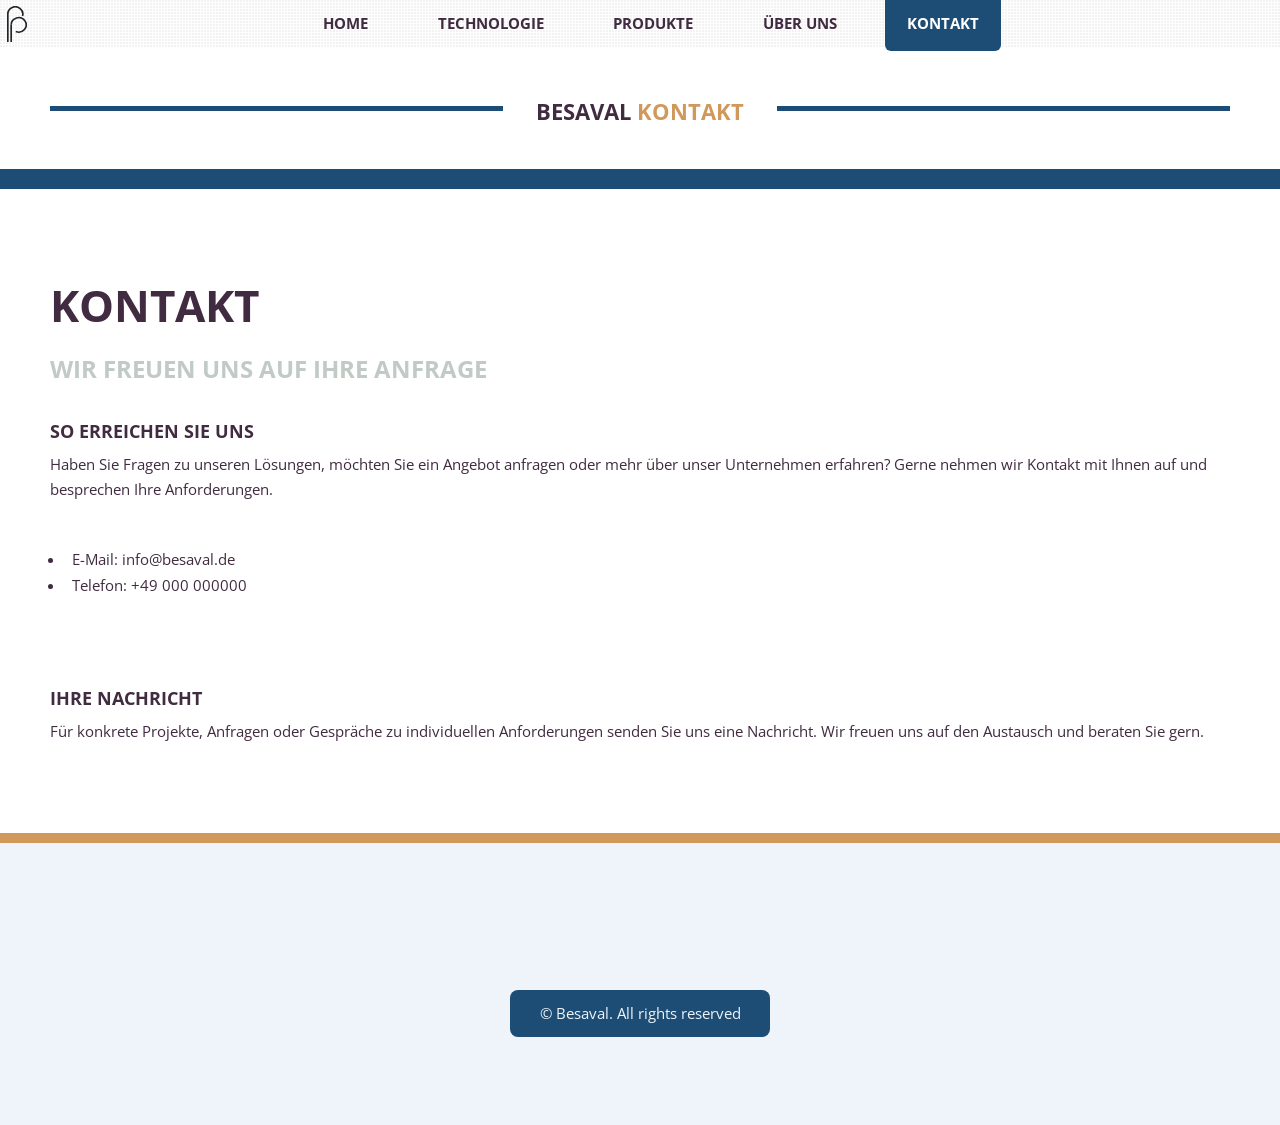
==== commit 514a3bcb: "Weitere Änderungen an den HTML-Dateien und der CSS-Datei vorgenommen, um das Layout und die Funktion" ====
--- a/Kontakt.html
+++ b/Kontakt.html
@@ -1,7 +1,7 @@
 <!DOCTYPE HTML>
 <html>
 	<head>
-		<title>Kontakt</title>
+		<title>Kontakt | Besaval</title>
 		<meta charset="utf-8" />
 		<meta name="viewport" content="width=device-width, initial-scale=1, user-scalable=no" />
 		<link rel="stylesheet" href="assets/css/main.css" />
@@ -12,7 +12,7 @@
 			<header id="header">
 				<div class="logo container">
 					<div>
-						<h1><a href="index.html" id="logo">TXT</a></h1>
+						<h1><a href="index.html" id="logo">Besaval</a></h1>
 						<p>Kontakt</p>
 					</div>
 				</div>
@@ -20,7 +20,7 @@
 
 			<nav id="nav">
 				<ul>
-					<li class="nav-logo"><img src="images/HousingV6-Page_.svg" alt="" /></li>
+					<li class="nav-logo"><img src="images/HousingV6-Page_.svg" alt="Besaval logo" /></li>
 					<li><a href="index.html">Home</a></li>
 					<li><a href="Technologie.html">Technologie</a></li>
 					<li><a href="Produkte.html">Produkte</a></li>
@@ -37,24 +37,24 @@
 								<article class="box page-content">
 									<header>
 										<h2>Kontakt</h2>
-										<p>Wir freuen uns auf Ihre Nachricht</p>
+										<p>Wir freuen uns auf Ihre Anfrage</p>
 									</header>
 									<section>
 										<h3>So erreichen Sie uns</h3>
 										<p>
-											Sie haben Fragen zu unseren Produkten oder möchten mehr über uns erfahren?
-											Nehmen Sie gerne Kontakt mit uns auf. Wir melden uns schnellstmöglich bei Ihnen.
+											Haben Sie Fragen zu unseren Lösungen, möchten Sie ein Angebot anfragen oder mehr über
+											unser Unternehmen erfahren? Gerne nehmen wir Kontakt mit Ihnen auf und besprechen Ihre Anforderungen.
 										</p>
 										<ul>
-											<li>E-Mail: info@beispiel.de</li>
+											<li>E-Mail: info@besaval.de</li>
 											<li>Telefon: +49 000 000000</li>
 										</ul>
 									</section>
 									<section>
 										<h3>Ihre Nachricht</h3>
 										<p>
-											Für konkrete Anliegen können Sie uns jederzeit eine Nachricht senden. Wir freuen uns
-											auf den Austausch und unterstützen Sie gerne bei Ihrem Vorhaben.
+											Für konkrete Projekte, Anfragen oder Gespräche zu individuellen Anforderungen senden Sie uns
+											eine Nachricht. Wir freuen uns auf den Austausch und beraten Sie gern.
 										</p>
 									</section>
 								</article>
@@ -68,7 +68,7 @@
 				<div class="container">
 					<div id="copyright">
 						<ul class="menu">
-							<li>&copy; Untitled. All rights reserved</li>
+							<li>&copy; Besaval. All rights reserved</li>
 						</ul>
 					</div>
 				</div>
--- a/assets/css/main.css
+++ b/assets/css/main.css
@@ -83,7 +83,7 @@
 	}
 
 	body {
-		background: #FEFF9E;
+		background: #f4f7fb;
 	}
 
 		body.is-preload *, body.is-preload *:before, body.is-preload *:after {
@@ -125,7 +125,7 @@
 
 		h2.major {
 			position: relative;
-			border-top: solid 5px #C29670;
+			border-top: solid 5px #1d4d75;
 			font-size: 1.65em;
 			text-align: center;
 			margin: 0 0 3em 0;
@@ -2309,14 +2309,14 @@
 		font-weight: 700;
 		text-transform: uppercase;
 		padding: 2em 0;
-		background: #fff;
+		background: #ffffff;
 		margin: 0 auto;
 	}
 
 		#header .logo {
 			position: relative;
 			text-align: center;
-			border-top: solid 5px #C29670;
+			border-top: solid 5px #1d4d75;
 			top: 0.65em;
 		}
 
@@ -2334,7 +2334,7 @@
 
 			#header .logo p {
 				display: inline;
-				color: #C29670;
+				color: #d1985b;
 			}
 
 /* Nav */
@@ -2417,17 +2417,17 @@
 			}
 
 			#nav li:hover a, #nav li:hover span {
-				background: #C29670;
+				background: #d1985b;
 				color: #fff;
 			}
 
 			#nav li.active a, #nav li.active span {
-					background: #C29670;
+					background: #d1985b;
 				color: #fff;
 			}
 
 			#nav li.current a {
-				background: #63B8FF;
+				background: #1d4d75;
 				color: #fff;
 			}
 
@@ -2555,8 +2555,8 @@
 
 	#main {
 		background: #fff;
-		border-top: solid 5px #63B8FF;
-		border-bottom: solid 5px #C29670;
+		border-top: solid 5px #1d4d75;
+		border-bottom: solid 5px #d1985b;
 		border-top-width: 35px;
 		border-bottom-width: 10px;
 		padding: 6em 0 6em 0;
@@ -2578,6 +2578,7 @@
 	#footer {
 		text-align: center;
 		padding: 8em 0 8em 0;
+		background: #eef4fa;
 	}
 
 		#footer a {
@@ -2589,17 +2590,17 @@
 		}
 
 			#footer h2.major span {
-					background: #FEFF9E;
+					background: #eef4fa;
 			}
 
 /* Copyright */
 
 	#copyright {
 		display: inline-block;
-		background: #C29670;
+		background: #1d4d75;
 		padding: 0.75em 2em 0.75em 2em;
 		border-radius: 8px;
-		color: #8b9790;
+		color: #eef4fa;
 		margin: 4em 0 0 0;
 	}
 
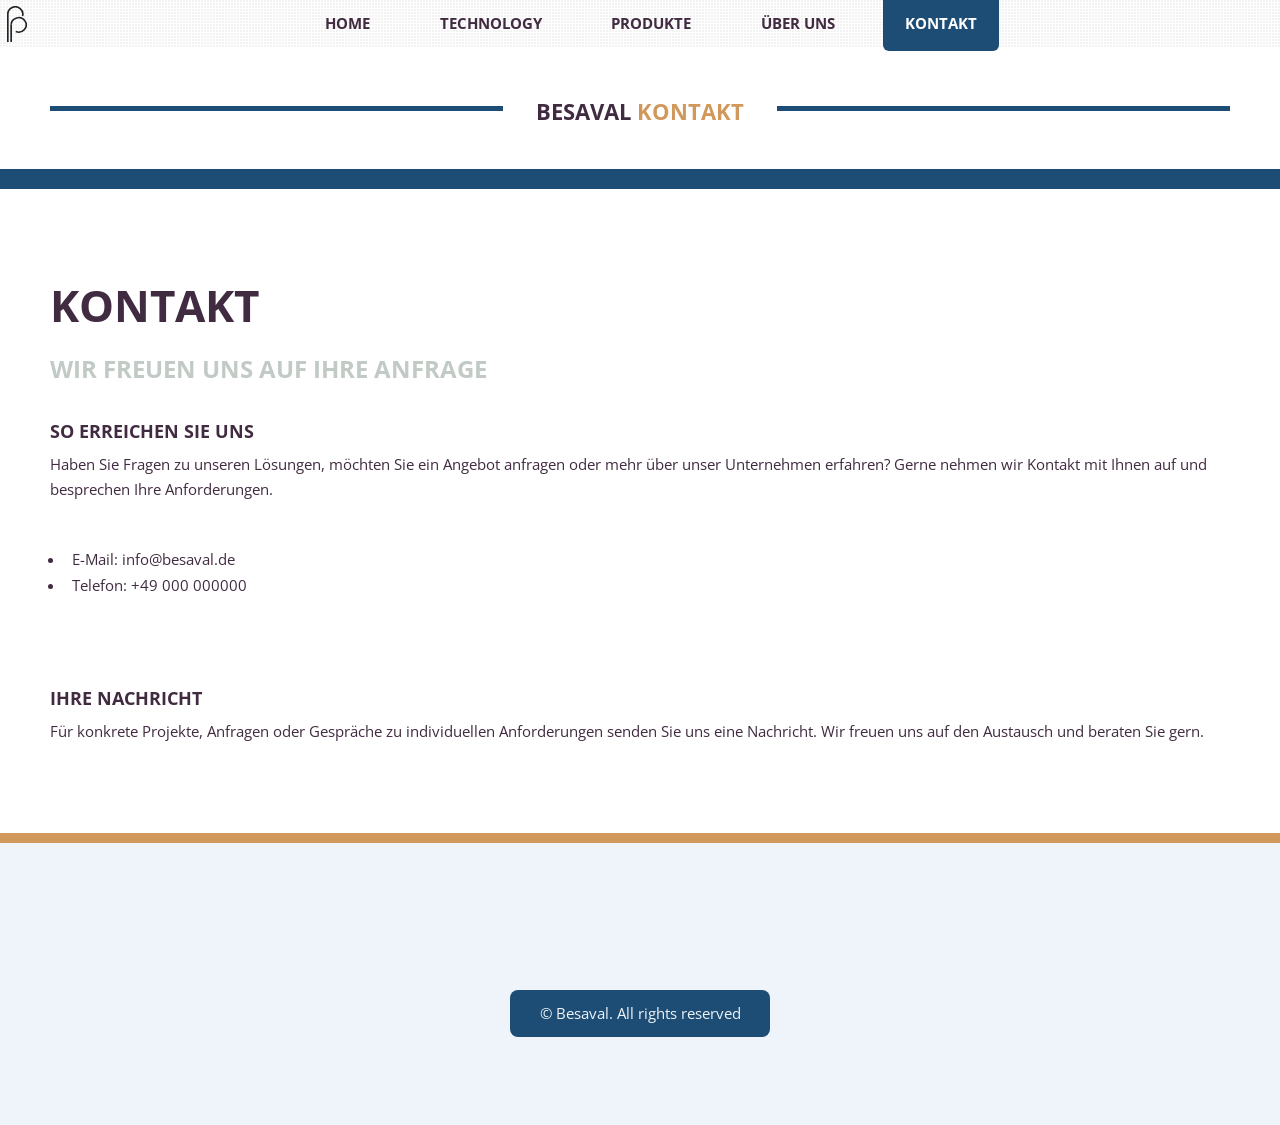
==== commit 34ecc5b2: "Erweiterungen" ====
--- a/Kontakt.html
+++ b/Kontakt.html
@@ -22,7 +22,7 @@
 				<ul>
 					<li class="nav-logo"><img src="images/HousingV6-Page_.svg" alt="Besaval logo" /></li>
 					<li><a href="index.html">Home</a></li>
-					<li><a href="Technologie.html">Technologie</a></li>
+					<li><a href="Technology.html">Technology</a></li>
 					<li><a href="Produkte.html">Produkte</a></li>
 					<li><a href="Über uns.html">Über uns</a></li>
 					<li class="current"><a href="Kontakt.html">Kontakt</a></li>
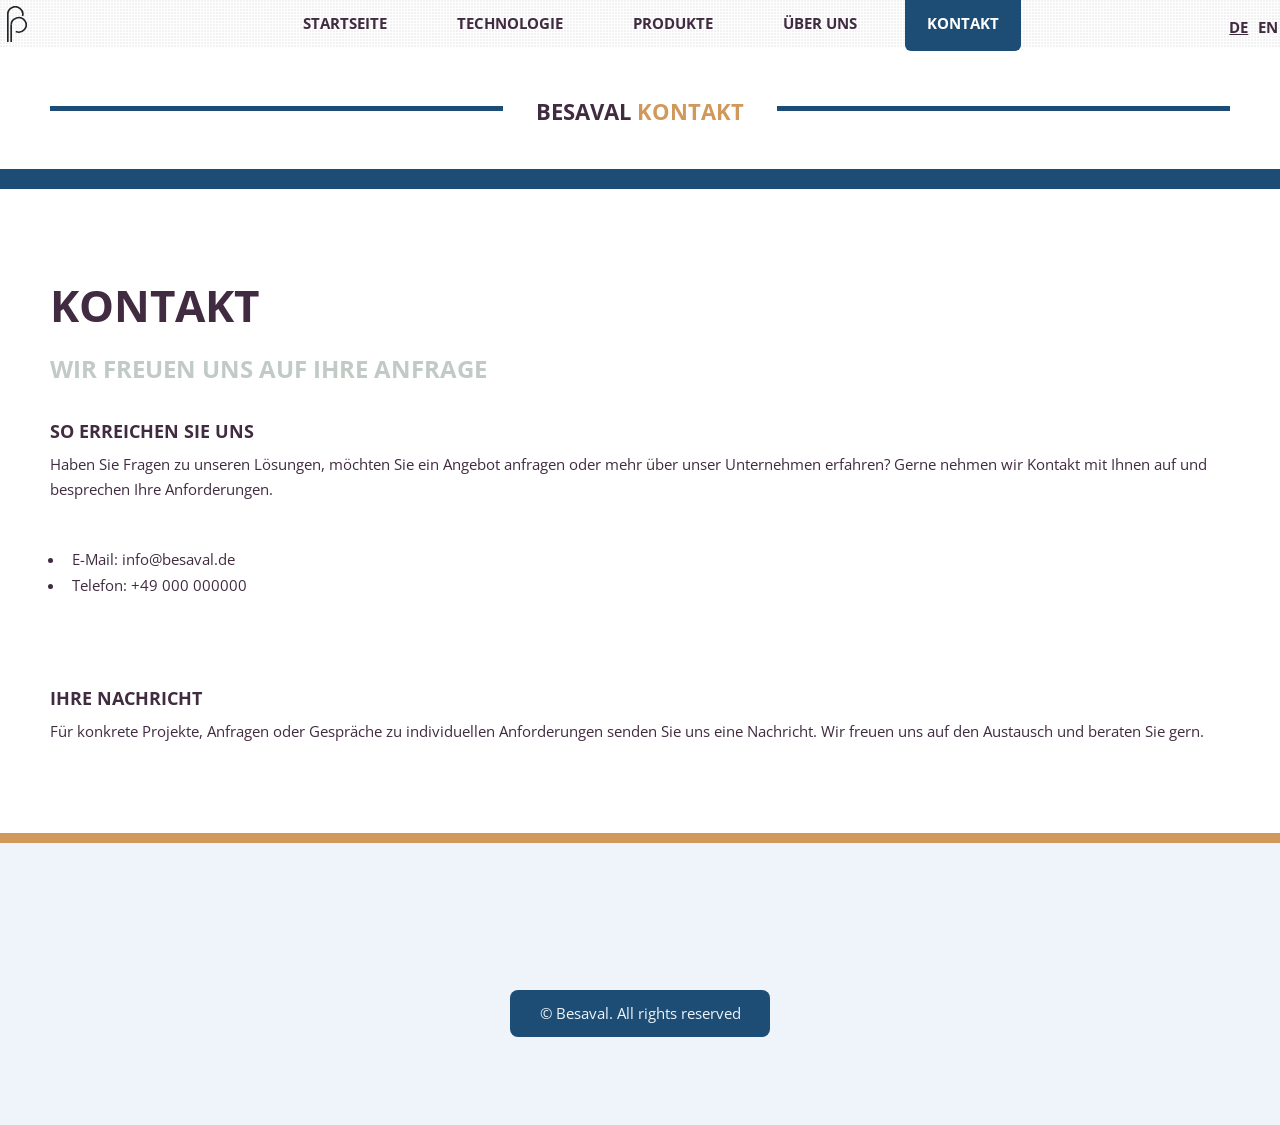
==== commit 4956b3b8: "Sprachenumschaltung hinzugefügt" ====
--- a/Kontakt.html
+++ b/Kontakt.html
@@ -1,5 +1,5 @@
 <!DOCTYPE HTML>
-<html>
+<html lang="de">
 	<head>
 		<title>Kontakt | Besaval</title>
 		<meta charset="utf-8" />
@@ -21,6 +21,7 @@
 			<nav id="nav">
 				<ul>
 					<li class="nav-logo"><img src="images/HousingV6-Page_.svg" alt="Besaval logo" /></li>
+					<li class="language-switch"><button type="button" data-language="de">DE</button><button type="button" data-language="en">EN</button></li>
 					<li><a href="index.html">Home</a></li>
 					<li><a href="Technology.html">Technology</a></li>
 					<li><a href="Produkte.html">Produkte</a></li>
@@ -81,5 +82,6 @@
 		<script src="assets/js/breakpoints.min.js"></script>
 		<script src="assets/js/util.js"></script>
 		<script src="assets/js/main.js"></script>
+		<script src="assets/js/language.js"></script>
 	</body>
 </html>
--- a/assets/css/main.css
+++ b/assets/css/main.css
@@ -85,6 +85,35 @@
 	body {
 		background: #f4f7fb;
 	}
+
+		.language-switch {
+			display: flex !important;
+			align-items: center;
+			gap: 0.35em;
+			position: absolute !important;
+			right: 0;
+			top: 0;
+			margin: 0 !important;
+		}
+
+			.language-switch button {
+				border: 0;
+				background: transparent;
+				color: #402B40;
+				cursor: pointer;
+				font: inherit;
+				font-weight: 700;
+				padding: 0.25em 0.15em;
+			}
+
+			.language-switch button.active {
+				text-decoration: underline;
+			}
+
+			.language-switch button:hover,
+			.language-switch button:focus-visible {
+				color: #C29670;
+			}
 
 		body.is-preload *, body.is-preload *:before, body.is-preload *:after {
 			-moz-animation: none !important;
